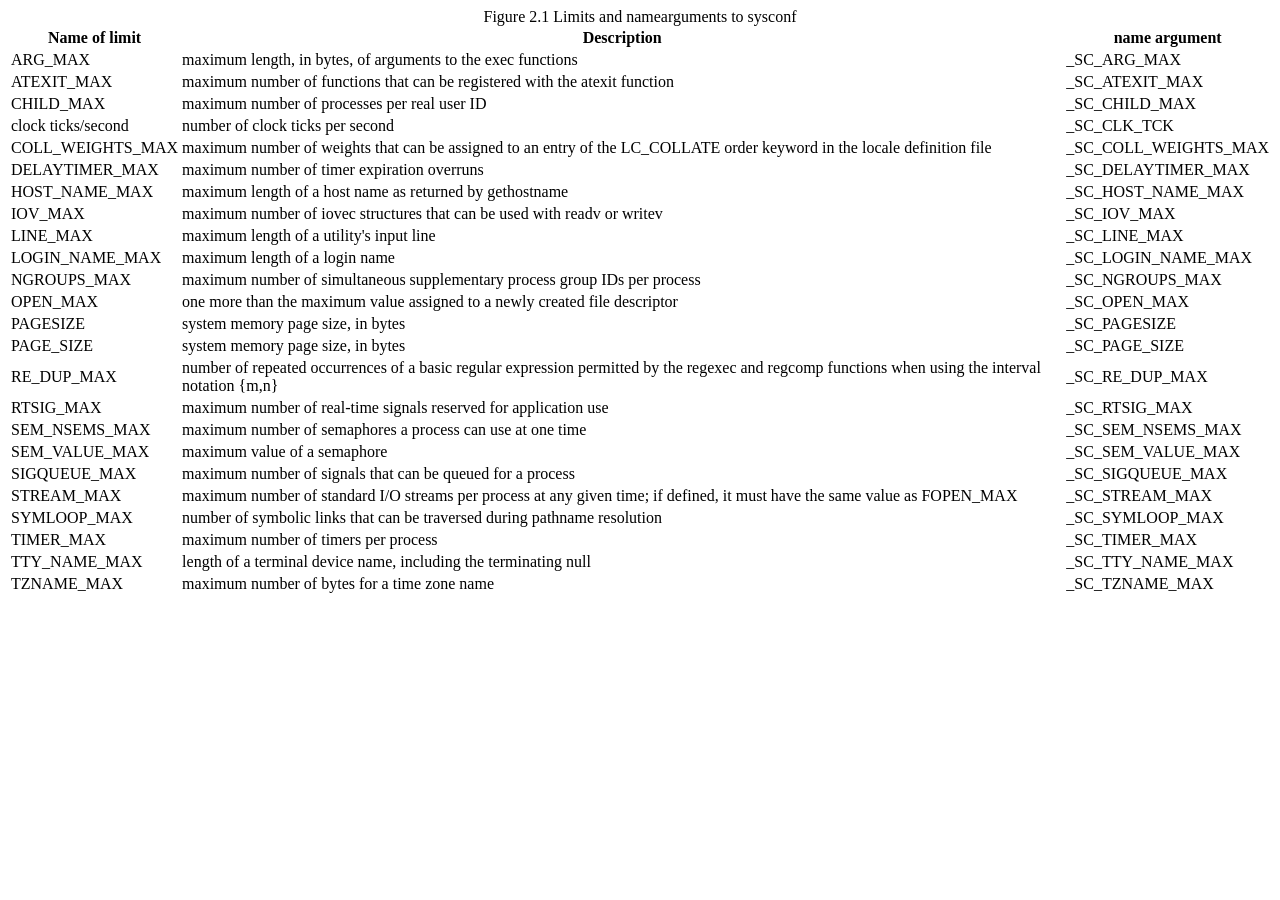
==== docs/index.html @ b6fc958f "Rename src to docs for GitHub Pages." ====
<html><title>APUE 2.5.4 Figure 2.1 Limits and namearguments to sysconf</title><body>
<table>
  <caption>Figure 2.1 Limits and namearguments to sysconf</caption>
  <thead>
    <tr>
      <th>Name of limit</th>
      <th>Description</th>
      <th>name argument</th>
    </tr>
  </thead>
  <tbody>
    
      <tr>
        <td>ARG_MAX</td>
        <td>maximum length, in bytes, of arguments to the exec functions</td>
        <td>_SC_ARG_MAX</td>
      </tr>
    
      <tr>
        <td>ATEXIT_MAX</td>
        <td>maximum number of functions that can be registered with the atexit function</td>
        <td>_SC_ATEXIT_MAX</td>
      </tr>
    
      <tr>
        <td>CHILD_MAX</td>
        <td>maximum number of processes per real user ID</td>
        <td>_SC_CHILD_MAX</td>
      </tr>
    
      <tr>
        <td>clock ticks/second</td>
        <td>number of clock ticks per second</td>
        <td>_SC_CLK_TCK</td>
      </tr>
    
      <tr>
        <td>COLL_WEIGHTS_MAX</td>
        <td>maximum number of weights that can be assigned to an entry of the LC_COLLATE order keyword in the locale definition file</td>
        <td>_SC_COLL_WEIGHTS_MAX</td>
      </tr>
    
      <tr>
        <td>DELAYTIMER_MAX</td>
        <td>maximum number of timer expiration overruns</td>
        <td>_SC_DELAYTIMER_MAX</td>
      </tr>
    
      <tr>
        <td>HOST_NAME_MAX</td>
        <td>maximum length of a host name as returned by gethostname</td>
        <td>_SC_HOST_NAME_MAX</td>
      </tr>
    
      <tr>
        <td>IOV_MAX</td>
        <td>maximum number of iovec structures that can be used with readv or writev</td>
        <td>_SC_IOV_MAX</td>
      </tr>
    
      <tr>
        <td>LINE_MAX</td>
        <td>maximum length of a utility's input line</td>
        <td>_SC_LINE_MAX</td>
      </tr>
    
      <tr>
        <td>LOGIN_NAME_MAX</td>
        <td>maximum length of a login name</td>
        <td>_SC_LOGIN_NAME_MAX</td>
      </tr>
    
      <tr>
        <td>NGROUPS_MAX</td>
        <td>maximum number of simultaneous supplementary process group IDs per process</td>
        <td>_SC_NGROUPS_MAX</td>
      </tr>
    
      <tr>
        <td>OPEN_MAX</td>
        <td>one more than the maximum value assigned to a newly created file descriptor</td>
        <td>_SC_OPEN_MAX</td>
      </tr>
    
      <tr>
        <td>PAGESIZE</td>
        <td>system memory page size, in bytes</td>
        <td>_SC_PAGESIZE</td>
      </tr>
    
      <tr>
        <td>PAGE_SIZE</td>
        <td>system memory page size, in bytes</td>
        <td>_SC_PAGE_SIZE</td>
      </tr>
    
      <tr>
        <td>RE_DUP_MAX</td>
        <td>number of repeated occurrences of a basic regular expression permitted by the regexec and regcomp functions when using the interval notation {m,n}</td>
        <td>_SC_RE_DUP_MAX</td>
      </tr>
    
      <tr>
        <td>RTSIG_MAX</td>
        <td>maximum number of real-time signals reserved for application use</td>
        <td>_SC_RTSIG_MAX</td>
      </tr>
    
      <tr>
        <td>SEM_NSEMS_MAX</td>
        <td>maximum number of semaphores a process can use at one time</td>
        <td>_SC_SEM_NSEMS_MAX</td>
      </tr>
    
      <tr>
        <td>SEM_VALUE_MAX</td>
        <td>maximum value of a semaphore</td>
        <td>_SC_SEM_VALUE_MAX</td>
      </tr>
    
      <tr>
        <td>SIGQUEUE_MAX</td>
        <td>maximum number of signals that can be queued for a process</td>
        <td>_SC_SIGQUEUE_MAX</td>
      </tr>
    
      <tr>
        <td>STREAM_MAX</td>
        <td>maximum number of standard I/O streams per process at any given time; if defined, it must have the same value as FOPEN_MAX</td>
        <td>_SC_STREAM_MAX</td>
      </tr>
    
      <tr>
        <td>SYMLOOP_MAX</td>
        <td>number of symbolic links that can be traversed during pathname resolution</td>
        <td>_SC_SYMLOOP_MAX</td>
      </tr>
    
      <tr>
        <td>TIMER_MAX</td>
        <td>maximum number of timers per process</td>
        <td>_SC_TIMER_MAX</td>
      </tr>
    
      <tr>
        <td>TTY_NAME_MAX</td>
        <td>length of a terminal device name, including the terminating null</td>
        <td>_SC_TTY_NAME_MAX</td>
      </tr>
    
      <tr>
        <td>TZNAME_MAX</td>
        <td>maximum number of bytes for a time zone name</td>
        <td>_SC_TZNAME_MAX</td>
      </tr>
    
  </tbody>
</table>
</body></html>
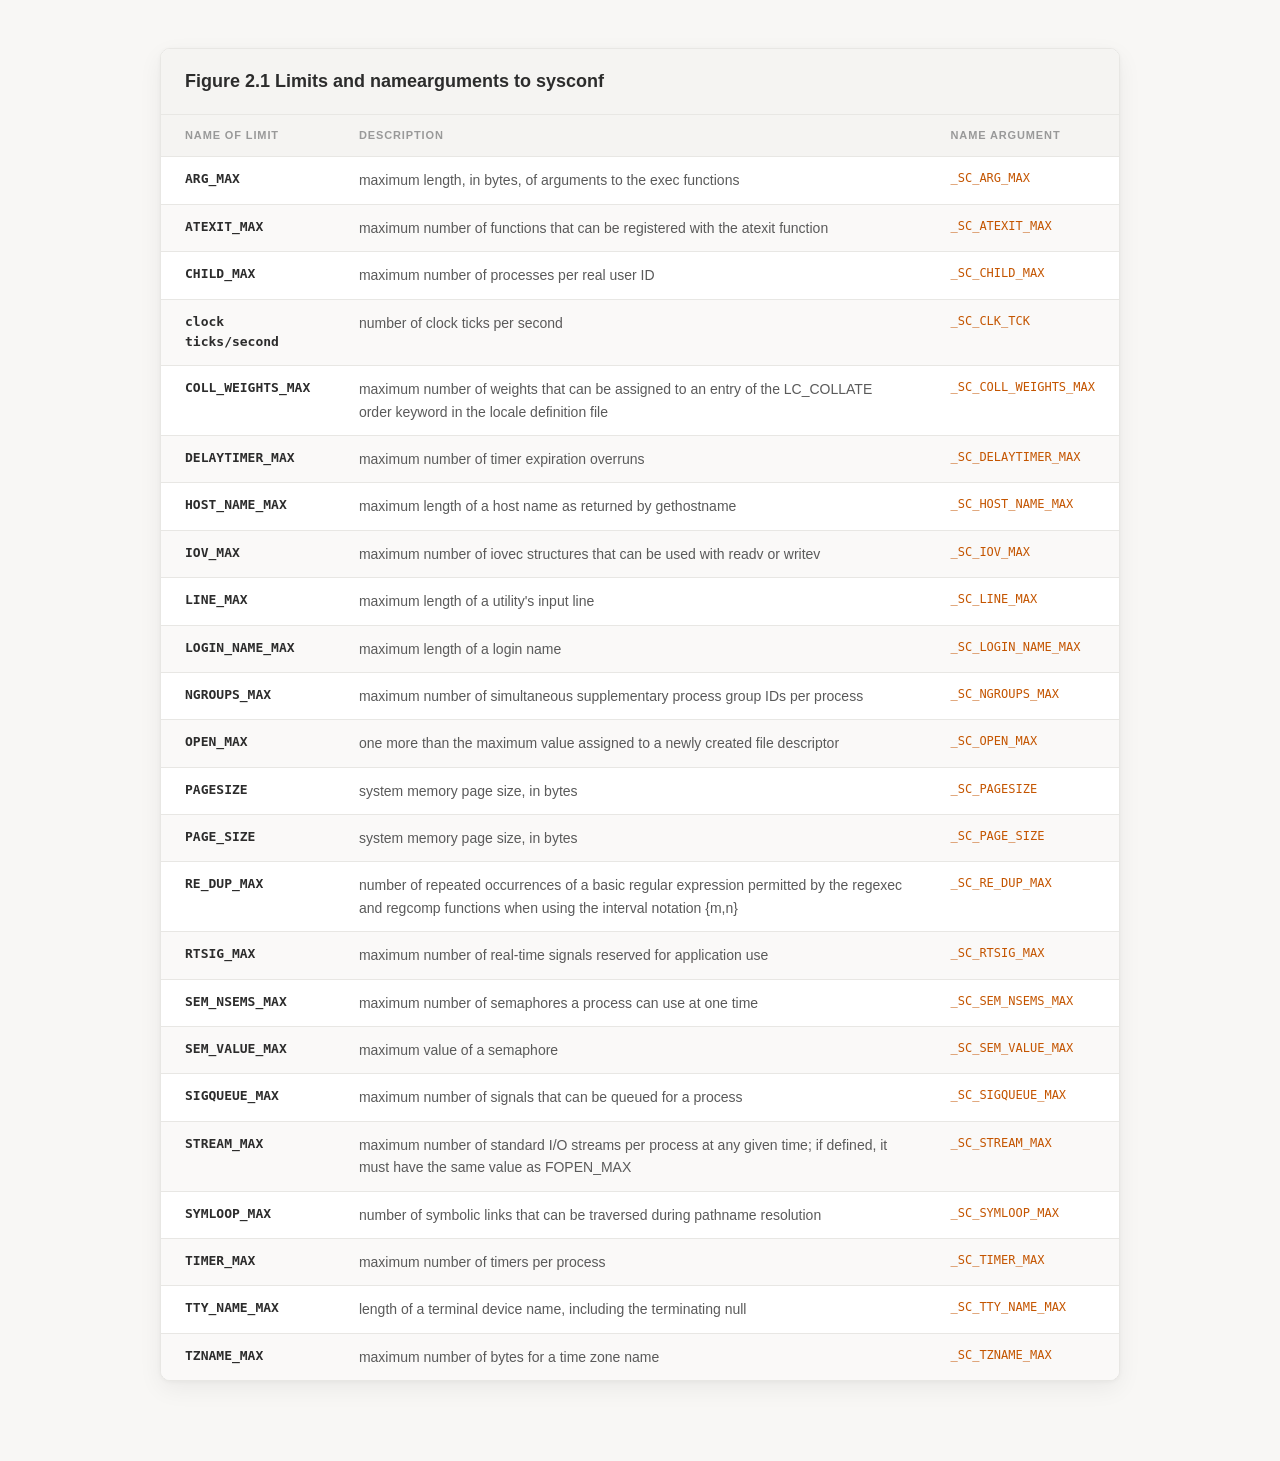
==== commit 179bda43: "Add description to the fig 2.1 table." ====
--- a/docs/index.html
+++ b/docs/index.html
@@ -1,4 +1,12 @@
-<html><title>APUE 2.5.4 Figure 2.1 Limits and namearguments to sysconf</title><body>
+<!DOCTYPE html>
+<html lang="en">
+<head>
+  <meta charset="UTF-8">
+  <meta name="viewport" content="width=device-width, initial-scale=1.0">
+  <title>APUE 2.5.4 Figure 2.1 Limits and namearguments to sysconf</title>
+  <link rel="stylesheet" href="style.css">
+</head>
+<body>
 <table>
   <caption>Figure 2.1 Limits and namearguments to sysconf</caption>
   <thead>
@@ -11,146 +19,266 @@
   <tbody>
     
       <tr>
-        <td>ARG_MAX</td>
-        <td>maximum length, in bytes, of arguments to the exec functions</td>
+        <td tabindex="0">ARG_MAX</td>
+        <td>
+          maximum length, in bytes, of arguments to the exec functions
+          <div class="long_descr">
+            ARG_MAX (_SC_ARG_MAX) defines the maximum combined size in bytes allowed for the command-line arguments (ARGV) and environment variables (ENV) passed into the execve system call [The Open Group]. The Linux kernel enforces this limit to protect the newly created process's memory stack from being overwhelmed by an array of text strings before execution even begins. In daily development or CLI usage (e.g., executing a Ruby system() call or Go's exec.Command), breaching this limit triggers the classic Argument list too long (E2BIG) error, which typically happens when shell expansions like rm * attempt to process hundreds of thousands of files at once instead of using batching tools like xargs.
+          </div>
+        </td>
         <td>_SC_ARG_MAX</td>
       </tr>
     
       <tr>
-        <td>ATEXIT_MAX</td>
-        <td>maximum number of functions that can be registered with the atexit function</td>
+        <td tabindex="0">ATEXIT_MAX</td>
+        <td>
+          maximum number of functions that can be registered with the atexit function
+          <div class="long_descr">
+            ATEXIT_MAX (_SC_ATEXIT_MAX) defines the maximum number of cleanup functions that a single process can register using the atexit() function to be automatically executed upon normal program termination [The Open Group]. The system library (libc) allocates fixed array structures in memory to manage these callbacks, executing them in the reverse order of their registration (LIFO) to ensure safe resource deallocation, though they will not be triggered during abrupt crashes or explicit _exit() calls. While the historical XSI standard guarantees a minimum threshold of 32 functions [The Open Group], high-level runtimes like Go completely bypass this system limit by handling deferred cleanups (defer) via the compiler, whereas Ruby manages Kernel.at_exit hooks natively within its own User Space memory management.
+          </div>
+        </td>
         <td>_SC_ATEXIT_MAX</td>
       </tr>
     
       <tr>
-        <td>CHILD_MAX</td>
-        <td>maximum number of processes per real user ID</td>
+        <td tabindex="0">CHILD_MAX</td>
+        <td>
+          maximum number of processes per real user ID
+          <div class="long_descr">
+            CHILD_MAX (_SC_CHILD_MAX) defines the maximum number of active simultaneous processes that a single real user ID (UID) is permitted to own at any given moment [The Open Group]. The operating system kernel enforces this limit within its process-tracking allocation routines: every time a process calls fork(), the kernel verifies the user's active process counter, instantly blocking the system call with an EAGAIN (Resource temporarily unavailable) error if the ceiling is reached. This safeguard serves as a critical defense line against malicious or runaway application loops—such as fork bombs—preventing a single user from exhaustively monopolizing the kernel's process table and freezing the entire server; while the minimal POSIX standard requires a baseline of just 25 [The Open Group], modern Linux servers scale this boundary dynamically based on total system RAM (viewable via ulimit -u).
+          </div>
+        </td>
         <td>_SC_CHILD_MAX</td>
       </tr>
     
       <tr>
-        <td>clock ticks/second</td>
-        <td>number of clock ticks per second</td>
+        <td tabindex="0">clock ticks/second</td>
+        <td>
+          number of clock ticks per second
+          <div class="long_descr">
+            _SC_CLK_TCK provides the number of software clock ticks per second used by the kernel to measure process execution intervals. Rather than using raw nanoseconds, the Unix kernel increments internal counters (User Jiffies) during CPU scheduling and exposes these metrics inside the /proc/[pid]/stat virtual file or via the times() system call. Runtimes, monitoring agents (like Datadog), and CLI tools (like top) must divide these raw kernel ticks by the value returned by sysconf(_SC_CLK_TCK)—which is almost always hardcoded to 100 on modern Linux—to accurately compute actual CPU utilization percentages and process runtimes in human-readable seconds.
+          </div>
+        </td>
         <td>_SC_CLK_TCK</td>
       </tr>
     
       <tr>
-        <td>COLL_WEIGHTS_MAX</td>
-        <td>maximum number of weights that can be assigned to an entry of the LC_COLLATE order keyword in the locale definition file</td>
+        <td tabindex="0">COLL_WEIGHTS_MAX</td>
+        <td>
+          maximum number of weights that can be assigned to an entry of the LC_COLLATE order keyword in the locale definition file
+          <div class="long_descr">
+            COLL_WEIGHTS_MAX (_SC_COLL_WEIGHTS_MAX) defines the maximum number of comparison passes (weights) used by system string-matching functions like strcoll() to sort text according to human language rules rather than raw binary ASCII codes (ord) [The Open Group]. While binary sorting simply compares byte values, human-centric sorting requires multi-stage logic defined in the LC_COLLATE locale file. For example, a system might need three separate passes (weights) to determine that the German letter ä should be grouped near a on the first pass, distinguished from a on the second pass, and validated for capitalization (like ä vs Ä) on the third. This constant caps the number of these evaluation stages—mandating a minimum of 2 by POSIX/XSI but expanding to 255 on modern Linux—to protect libc string sorters from memory exhaustion or infinite loops when evaluating deeply nested sorting rules [The Open Group].
+          </div>
+        </td>
         <td>_SC_COLL_WEIGHTS_MAX</td>
       </tr>
     
       <tr>
-        <td>DELAYTIMER_MAX</td>
-        <td>maximum number of timer expiration overruns</td>
+        <td tabindex="0">DELAYTIMER_MAX</td>
+        <td>
+          maximum number of timer expiration overruns
+          <div class="long_descr">
+            DELAYTIMER_MAX (_SC_DELAYTIMER_MAX) defines the maximum number of missed timer ticks (overruns) that the kernel can queue for a high-precision POSIX timer before it stops counting them [The Open Group]. Imagine a Go/Ruby real-time microservice that uses a kernel timer to process data every 1 millisecond. If your worker thread suddenly blocks for 50 milliseconds while executing a heavy Leetcode-style algorithmic task, the timer will fire 50 times during that freeze. To prevent flooding the system with 50 duplicate signals, the kernel compresses them into a single wake-up call and increments an internal "overrun counter." This constant sets the ceiling for that counter—guaranteed to be at least 32 by POSIX/XSI but often much higher—ensuring that if a process experiences massive lag, excess missed ticks are safely dropped without crashing the kernel's memory tracking [The Open Group].
+          </div>
+        </td>
         <td>_SC_DELAYTIMER_MAX</td>
       </tr>
     
       <tr>
-        <td>HOST_NAME_MAX</td>
-        <td>maximum length of a host name as returned by gethostname</td>
+        <td tabindex="0">HOST_NAME_MAX</td>
+        <td>
+          maximum length of a host name as returned by gethostname
+          <div class="long_descr">
+            HOST_NAME_MAX (_SC_HOST_NAME_MAX) defines the maximum length of a system's network name (hostname) in bytes, excluding the terminating null character [The Open Group]. The operating system kernel utilizes this limit to reserve a fixed-size byte array within its internal system identification structures (such as the nodename field in struct utsname). While the POSIX/XSI standard mandates a baseline threshold of at least 255 bytes [The Open Group], the Linux kernel historically hardcodes this boundary to a strict 64 bytes. In daily operations, this limit directly affects DevOps engineering and infrastructure deployment: if a container orchestrator (like Kubernetes) or a Ruby/Go network script attempts to assign a long, auto-generated FQDN using the sethostname() system call, any string exceeding 64 characters will trigger an EINVAL (Invalid argument) error or be abruptly truncated by the kernel.
+          </div>
+        </td>
         <td>_SC_HOST_NAME_MAX</td>
       </tr>
     
       <tr>
-        <td>IOV_MAX</td>
-        <td>maximum number of iovec structures that can be used with readv or writev</td>
+        <td tabindex="0">IOV_MAX</td>
+        <td>
+          maximum number of iovec structures that can be used with readv or writev
+          <div class="long_descr">
+            IOV_MAX (_SC_IOV_MAX) defines the maximum number of elements allowed in an iovec array when performing vector (scatter-gather) I/O operations via system calls like readv() or writev() [The Open Group]. An iovec is a fundamental two-field C-structure containing a memory address pointer (iov_base) and a byte length (iov_len), which essentially describes a single disconnected chunk of data in User Space. Instead of spending CPU cycles and allocating RAM to combine hundreds of text slices into one contiguous string (like running array.join in Ruby or pre-allocating a large byte slice in Go), you package these chunks into an array of iovec structures and hand them over to the kernel in a single atomic system call. This constant restricts the array's size—guaranteeing a minimum of 16 by POSIX/XSI but expanding to 1024 on modern Linux and macOS [The Open Group]—meaning that if your high-throughput Go or Ruby server passes 1025 text chunks to a socket at once, the system call will immediately reject the operation with an EINVAL (Invalid argument) error.
+          </div>
+        </td>
         <td>_SC_IOV_MAX</td>
       </tr>
     
       <tr>
-        <td>LINE_MAX</td>
-        <td>maximum length of a utility's input line</td>
+        <td tabindex="0">LINE_MAX</td>
+        <td>
+          maximum length of a utility's input line
+          <div class="long_descr">
+            LINE_MAX (_SC_LINE_MAX) defines the maximum length of a utility’s input line in bytes, including the newline character (\n), that standard UNIX command-line tools (such as grep, sed, or awk) are guaranteed to process without failing [The Open Group]. Historically, this limit forced developers to allocate fixed-size memory buffers in User Space, protecting the program's stack from overflowing when reading text streams. While the POSIX/XSI standard requires a minimum baseline of 2048 bytes, modern GNU utilities on Linux dynamically reallocate memory under the hood (getline) and can handle lines of almost any size, making this constant a legacy compatibility guarantee [The Open Group]. In practice, if you feed a continuous stream of data containing a huge line (e.g., millions of characters without a single \n) into an old, strict compliance utility, the program will abruptly truncate the input or crash with a buffer overflow error.
+          </div>
+        </td>
         <td>_SC_LINE_MAX</td>
       </tr>
     
       <tr>
-        <td>LOGIN_NAME_MAX</td>
-        <td>maximum length of a login name</td>
+        <td tabindex="0">LOGIN_NAME_MAX</td>
+        <td>
+          maximum length of a login name
+          <div class="long_descr">
+            
+          </div>
+        </td>
         <td>_SC_LOGIN_NAME_MAX</td>
       </tr>
     
       <tr>
-        <td>NGROUPS_MAX</td>
-        <td>maximum number of simultaneous supplementary process group IDs per process</td>
+        <td tabindex="0">NGROUPS_MAX</td>
+        <td>
+          maximum number of simultaneous supplementary process group IDs per process
+          <div class="long_descr">
+            NGROUPS_MAX (_SC_NGROUPS_MAX) defines the maximum number of supplementary group IDs that a single process can concurrently belong to in addition to its primary group [The Open Group]. The Unix kernel stores this list directly within its process credential tracking structures to perform rapid O(N) permission validations whenever an application initiates an open() or exec() system call [The Open Group]. While the POSIX/XSI standard mandates a historical baseline of at least 8 groups [The Open Group], modern Linux scaling expands this capacity up to 65,536. In production environments, this limit typically surfaces during enterprise LDAP or Active Directory integrations: if a user belongs to hundreds of corporate security groups and accesses files over an old NFSv3 share—which hardcodes an archaic internal protocol limit of 16 groups—the kernel will silently truncate the group array, causing the file system to reject access with an unexpected EACCES (Permission denied) error.
+          </div>
+        </td>
         <td>_SC_NGROUPS_MAX</td>
       </tr>
     
       <tr>
-        <td>OPEN_MAX</td>
-        <td>one more than the maximum value assigned to a newly created file descriptor</td>
+        <td tabindex="0">OPEN_MAX</td>
+        <td>
+          one more than the maximum value assigned to a newly created file descriptor
+          <div class="long_descr">
+            OPEN_MAX (_SC_OPEN_MAX) defines the maximum number of files and network sockets that a single process is permitted to keep open simultaneously [The Open Group]. The Unix kernel enforces this limit by restricting the size of the process's internal file descriptor table, where each integer index (starting at 0 for stdin, 1 for stdout, 2 for stderr) points to an open file structure. While the historical POSIX/XSI baseline requires a minimum of just 20 [The Open Group], modern Linux systems default to a soft limit of 1024 and a hard limit of 4096 (configurable via ulimit -n). As a Go or Ruby developer, you will encounter this boundary under heavy network traffic: if a high-performance web server (like Puma or a Go HTTP multiplexer) accepts massive concurrent TCP connections without closing them fast enough, the accept() or open() system calls will immediately fail, crashing with the classic EMFILE: Too many open files error.
+          </div>
+        </td>
         <td>_SC_OPEN_MAX</td>
       </tr>
     
       <tr>
-        <td>PAGESIZE</td>
-        <td>system memory page size, in bytes</td>
+        <td tabindex="0">PAGESIZE</td>
+        <td>
+          system memory page size, in bytes
+          <div class="long_descr">
+            PAGESIZE (_SC_PAGESIZE) defines the size of a system memory page in bytes, which represents the smallest fixed-length block of virtual memory allocated by the kernel [The Open Group]. On modern x86_64 and ARM64 architectures running Linux or macOS, this value is almost universally hardcoded to 4096 bytes (4 KB). The operating system handles memory management, paging, and disk I/O caching strictly in blocks of this size rather than individual bytes. In Go and Ruby runtimes, low-level memory allocators and tools leverage this constant to align data structures along page boundaries and manage memory mappings via the mmap() system call, which significantly minimizes CPU translation lookaside buffer (TLB) cache misses and accelerates overall execution speed.
+          </div>
+        </td>
         <td>_SC_PAGESIZE</td>
       </tr>
     
       <tr>
-        <td>PAGE_SIZE</td>
-        <td>system memory page size, in bytes</td>
+        <td tabindex="0">PAGE_SIZE</td>
+        <td>
+          system memory page size, in bytes
+          <div class="long_descr">
+            PAGE_SIZE (_SC_PAGE_SIZE) is an absolute synonym for PAGESIZE, defining the size of a system memory page in bytes (universally 4096 bytes or 4 KB on modern x86_64/ARM64 architectures) [The Open Group]. The existence of both names is a historical artifact for cross-platform compatibility: PAGESIZE is the official standard mandated by POSIX, while PAGE_SIZE emerged from the XSI, BSD, and System V Unix lineages. To prevent developers from writing platform-specific conditional code (#ifdef), modern system libraries (libc) and the sysconf utility support both tokens interchangeably to yield the identical value. Understanding this system page dimension is critical in Go and Ruby for low-level memory performance, as the kernel maps virtual memory, handles disk caches, and executes memory-backed system calls like mmap() exclusively in blocks aligned to this specific byte threshold.
+          </div>
+        </td>
         <td>_SC_PAGE_SIZE</td>
       </tr>
     
       <tr>
-        <td>RE_DUP_MAX</td>
-        <td>number of repeated occurrences of a basic regular expression permitted by the regexec and regcomp functions when using the interval notation {m,n}</td>
+        <td tabindex="0">RE_DUP_MAX</td>
+        <td>
+          number of repeated occurrences of a basic regular expression permitted by the regexec and regcomp functions when using the interval notation {m,n}
+          <div class="long_descr">
+            RE_DUP_MAX (_SC_RE_DUP_MAX) defines the maximum number of repetitions permitted in an interval expression {m,n} within a basic or extended regular expression processed by the regcomp() and regexec() functions [The Open Group]. When a pattern like a{1,1000} is compiled, the regex engine must internally expand or track the allowed repetition count to match input strings—the value of RE_DUP_MAX sets the hard ceiling on the upper bound n that the engine will accept before rejecting the pattern with REG_BADBR (Invalid back reference or repetition). While the POSIX/XSI standard guarantees a minimum threshold of 255 repetitions [The Open Group], modern GNU libc and BSD regex implementations report far larger values, often 32767, effectively removing the limit for practical purposes. In daily development, this surfaces when developers generate regex patterns dynamically—for example, a Ruby or Go script building a d{5000} quantifier from user input, or a log-parsing tool constructing a pattern to match long fixed-width fields. If the quantifier exceeds RE_DUP_MAX, regcomp() fails outright, forcing the developer to switch from a single bounded quantifier to explicit alternation or a programmatic loop, since no amount of input preprocessing can bypass a compile-time regex constraint.
+          </div>
+        </td>
         <td>_SC_RE_DUP_MAX</td>
       </tr>
     
       <tr>
-        <td>RTSIG_MAX</td>
-        <td>maximum number of real-time signals reserved for application use</td>
+        <td tabindex="0">RTSIG_MAX</td>
+        <td>
+          maximum number of real-time signals reserved for application use
+          <div class="long_descr">
+            RTSIG_MAX (_SC_RTSIG_MAX) defines the maximum number of unique real-time signal identifiers reserved exclusively for application use within the operating system [The Open Group]. Unlike standard POSIX signals (such as SIGINT or SIGKILL) which the kernel can compress or drop if multiple instances arrive simultaneously, real-time signals are guaranteed to be queued and delivered in a strict first-in, first-out (FIFO) order. This constant acts as an architectural boundary, defining the menu of unique signal types available (mandated by POSIX/XSI to be at least 8 [The Open Group] but hardcoded to 32 on modern Linux, spanning from SIGRTMIN to SIGRTMAX). In low-level multi-threaded runtimes and asynchronous architectures, this fixed range allows processes to establish highly reliable, out-of-band communication channels without losing crucial event notifications.
+          </div>
+        </td>
         <td>_SC_RTSIG_MAX</td>
       </tr>
     
       <tr>
-        <td>SEM_NSEMS_MAX</td>
-        <td>maximum number of semaphores a process can use at one time</td>
+        <td tabindex="0">SEM_NSEMS_MAX</td>
+        <td>
+          maximum number of semaphores a process can use at one time
+          <div class="long_descr">
+            SEM_NSEMS_MAX (_SC_SEM_NSEMS_MAX) defines the maximum number of POSIX semaphores that a single process can concurrently create and maintain in the operating system [The Open Group]. Because semaphores are critical kernel-level sync primitives with dedicated tracking structures and wait queues in Kernel Space, this constraint protects the system's volatile RAM from exhaustion by a runaway process. While the POSIX/XSI baseline mandates a minimum ceiling of at least 256 concurrent semaphores [The Open Group], modern Linux implementations either handle this limit dynamically or scale it to match the global process descriptor table. In everyday Go and Ruby web development, you will rarely hit this system boundary because high-level language runtimes manage concurrency using native User Space abstractions—like channels, sync.Mutex, or Ruby fibers—bypassing heavy kernel semaphores entirely.
+          </div>
+        </td>
         <td>_SC_SEM_NSEMS_MAX</td>
       </tr>
     
       <tr>
-        <td>SEM_VALUE_MAX</td>
-        <td>maximum value of a semaphore</td>
+        <td tabindex="0">SEM_VALUE_MAX</td>
+        <td>
+          maximum value of a semaphore
+          <div class="long_descr">
+            SEM_VALUE_MAX (_SC_SEM_VALUE_MAX) defines the maximum counter value that a single POSIX semaphore can legally hold [The Open Group]. Because a semaphore acts as an atomic counter tracking available shared resources, this limit determines the absolute ceiling for consecutive increment calls (sem_post) before the kernel blocks the operation and throws an ERANGE or EINVAL overflow error. While the historical XSI standard guarantees a minimum threshold of at least 32,767 (fitting into a signed 16-bit short integer) [The Open Group], modern Linux and glibc scale this boundary up to 2,147,483,647 (the maximum for a 32-bit signed INT_MAX). In production Go or Ruby environments, you will never exhaust this ceiling, but understanding it highlights how the kernel uses integer bit sizes to prevent data corruption in concurrent counters.
+          </div>
+        </td>
         <td>_SC_SEM_VALUE_MAX</td>
       </tr>
     
       <tr>
-        <td>SIGQUEUE_MAX</td>
-        <td>maximum number of signals that can be queued for a process</td>
+        <td tabindex="0">SIGQUEUE_MAX</td>
+        <td>
+          maximum number of signals that can be queued for a process
+          <div class="long_descr">
+            SIGQUEUE_MAX (_SC_SIGQUEUE_MAX) defines the maximum number of individual real-time signals that can be simultaneously queued inside the kernel's buffer for a single target process [The Open Group]. While RTSIG_MAX dictates the range of unique signal identifiers (the available alphabet) [The Open Group], SIGQUEUE_MAX controls the actual physical depth of the single queue where pending signal instances are stored [The Open Group]. When a process dispatches a real-time signal via sigqueue(), the kernel allocates an internal slot to ensure data preservation; if the recipient process is lagging and its queue fills up to this threshold, the kernel rejects subsequent signals with an EAGAIN error [The Open Group]. The POSIX standard guarantees a minimum queue depth of 32 [The Open Group], but modern Linux systems shield Go and Ruby runtimes by scaling this globally via user-wide limits (RLIMIT_SIGPENDING, viewable via ulimit -i), preventing low-level signal drops during high-frequency event handling.
+          </div>
+        </td>
         <td>_SC_SIGQUEUE_MAX</td>
       </tr>
     
       <tr>
-        <td>STREAM_MAX</td>
-        <td>maximum number of standard I/O streams per process at any given time; if defined, it must have the same value as FOPEN_MAX</td>
+        <td tabindex="0">STREAM_MAX</td>
+        <td>
+          maximum number of standard I/O streams per process at any given time; if defined, it must have the same value as FOPEN_MAX
+          <div class="long_descr">
+            STREAM_MAX (_SC_STREAM_MAX) defines the maximum number of standard buffered I/O streams (structures of type FILE *) that a single process can concurrently hold open via standard library functions like fopen() [The Open Group]. Unlike raw kernel-level file descriptors managed by OPEN_MAX, these streams operate strictly within User Space, utilizing internal runtime memory buffers to optimize data transfers before flushing them down to the kernel. To maintain system-wide API predictability, standard compliant libraries ensure that this macro mirrors FOPEN_MAX exactly. While the traditional POSIX/XSI baseline mandates a minimum allowance of just 8 concurrent streams (including stdin, stdout, and stderr) [The Open Group], modern Linux implementations scale this dynamically up to 1024 or to match the running shell's ulimit -n constraint. Go and Ruby developers are entirely decoupled from this specific limitation: Go’s os package interfaces directly with naked kernel descriptors, while Ruby’s native IO library implements its own localized User Space buffering mechanisms, completely bypassing legacy C-library stream abstractions.
+          </div>
+        </td>
         <td>_SC_STREAM_MAX</td>
       </tr>
     
       <tr>
-        <td>SYMLOOP_MAX</td>
-        <td>number of symbolic links that can be traversed during pathname resolution</td>
+        <td tabindex="0">SYMLOOP_MAX</td>
+        <td>
+          number of symbolic links that can be traversed during pathname resolution
+          <div class="long_descr">
+            SYMLOOP_MAX (_SC_SYMLOOP_MAX) defines the maximum number of symbolic links that the kernel can traverse sequentially when resolving a relative or absolute pathname [The Open Group]. When an application initiates a file system operation—such as a Go os.Open() or a Ruby File.read()—and the target path points to a symlink, the kernel must recursively unravel the link to find the real destination file. This constant sets a rigid boundary for that traversal loop to prevent circular symlinks (e.g., A -> B and B -> A) from causing an infinite recursion that would exhaust kernel stack memory and panic the entire system. While the historical POSIX baseline dictates a minimum threshold of just 8 hops [The Open Group], modern Linux implementations expand this limit to a maximum of 40 consecutive links [The Open Group]; exceeding this 40-hop ceiling causes the system call to instantly abort and return the classic ELOOP: Too many levels of symbolic links error.
+          </div>
+        </td>
         <td>_SC_SYMLOOP_MAX</td>
       </tr>
     
       <tr>
-        <td>TIMER_MAX</td>
-        <td>maximum number of timers per process</td>
+        <td tabindex="0">TIMER_MAX</td>
+        <td>
+          maximum number of timers per process
+          <div class="long_descr">
+            TIMER_MAX (_SC_TIMER_MAX) defines the maximum number of high-precision POSIX interval timers (timer_create) that a single process is allowed to create and maintain simultaneously in the operating system [The Open Group]. Because each of these hardware-backed timers allocates a physical tracking structure within Kernel Space and ties directly into kernel clock interrupts, this ceiling protects the OS from resource exhaustion if an application enters a runaway loop. While the historical POSIX standard mandates a guaranteed minimum of at least 32 concurrent timers per process [The Open Group], modern Linux implementations return -1 for this sysconf query, meaning there is no rigid system-enforced limit beyond the bounds of available physical RAM. In daily Go or Ruby microservice engineering, you will never trigger this kernel threshold because both language runtimes multiplex millions of application-level timers entirely in User Space using a handful of native background threads, completely bypassing heavy kernel-level allocations.
+          </div>
+        </td>
         <td>_SC_TIMER_MAX</td>
       </tr>
     
       <tr>
-        <td>TTY_NAME_MAX</td>
-        <td>length of a terminal device name, including the terminating null</td>
+        <td tabindex="0">TTY_NAME_MAX</td>
+        <td>
+          length of a terminal device name, including the terminating null
+          <div class="long_descr">
+            TTY_NAME_MAX (_SC_TTY_NAME_MAX) defines the maximum length of a terminal device name in bytes, including the terminating null character (\0) [The Open Group]. When an application queries the file path of a pseudo-terminal (PTY) using the thread-safe ttyname_r() C-library function, the caller must supply a buffer large enough to store strings like /dev/pts/123. While the historical POSIX standard mandates a baseline of just 9 bytes [The Open Group], modern Linux implementations (including glibc and musl libc) define this limit as 32 bytes to accommodate standard terminal paths. High-level runtimes handle this by allocating static safe margins; for instance, Ruby's io-console extension hardcodes a 1024-byte stack buffer for its ttyname_r wrapper. While this oversized buffer practically eliminates the risk of an ERANGE error or string truncation on standard Linux environments, it highlights how User Space extensions rely on generous fixed-size bounds to safely swallow the underlying OS limits during interactive CLI operations.
+          </div>
+        </td>
         <td>_SC_TTY_NAME_MAX</td>
       </tr>
     
       <tr>
-        <td>TZNAME_MAX</td>
-        <td>maximum number of bytes for a time zone name</td>
+        <td tabindex="0">TZNAME_MAX</td>
+        <td>
+          maximum number of bytes for a time zone name
+          <div class="long_descr">
+            TTY_NAME_MAX (_SC_TTY_NAME_MAX) defines the maximum length of a terminal device name in bytes, including the terminating null character (\0) [The Open Group]. While the historical POSIX standard mandates a baseline of just 9 bytes [The Open Group], modern Linux implementations (glibc and musl libc) define this limit as 32 bytes to accommodate standard terminal paths like /dev/pts/123. This constraint directly dictates the memory requirements for the thread-safe ttyname_r() library function. Rather than allocating dynamically, high-level tools ensure compatibility by providing rigid, oversized boundaries; for instance, Ruby's io-console extension hardcodes a 1024-byte stack buffer for its internal ttyname_r calls, which practically eliminates the risk of an ERANGE truncation error on modern Linux systems.
+          </div>
+        </td>
         <td>_SC_TZNAME_MAX</td>
       </tr>
     
--- a/docs/style.css
+++ b/docs/style.css
@@ -0,0 +1,147 @@
+/* APUE 2.5.4 — Tables */
+*, *::before, *::after { box-sizing: border-box; margin: 0; padding: 0; }
+
+:root {
+  --bg:       #f8f7f5;
+  --card:     #ffffff;
+  --head:     #f5f4f2;
+  --hover:    #f0efec;
+  --alt:      #faf9f8;
+  --border:   #e8e7e4;
+  --text:     #2c2c2c;
+  --mid:      #5a5a5a;
+  --muted:    #999;
+  --accent:   #c45500;
+  --accentbg: #fff4eb;
+  --radius:   10px;
+  --sans:  -apple-system, BlinkMacSystemFont, 'Segoe UI', Roboto, 'Helvetica Neue', Arial, sans-serif;
+  --mono:  'Menlo', 'Consolas', 'DejaVu Sans Mono', 'Liberation Mono', 'Courier New', monospace;
+}
+
+body {
+  font-family: var(--sans);
+  background: var(--bg);
+  color: var(--text);
+  line-height: 1.6;
+  -webkit-font-smoothing: antialiased;
+}
+
+/* center content */
+body > table {
+  max-width: 960px;
+  margin: 48px auto 80px;
+  display: block;
+}
+
+/* caption as heading */
+caption {
+  caption-side: top;
+  text-align: left;
+  padding: 18px 24px;
+  font-size: 18px;
+  font-weight: 700;
+  color: var(--text);
+  background: var(--head);
+  border-bottom: 1px solid var(--border);
+}
+
+/* card wrapper feel */
+table {
+  width: 100%;
+  border-collapse: collapse;
+  background: var(--card);
+  border: 1px solid var(--border);
+  border-radius: var(--radius);
+  box-shadow: 0 1px 4px rgba(0,0,0,0.04), 0 8px 24px rgba(0,0,0,0.06);
+  overflow: hidden;
+}
+
+/* header row */
+thead th {
+  padding: 12px 24px;
+  font-size: 11px;
+  font-weight: 700;
+  letter-spacing: 0.08em;
+  text-transform: uppercase;
+  color: var(--muted);
+  text-align: left;
+  background: var(--head);
+  border-bottom: 1px solid var(--border);
+}
+
+/* body rows */
+tbody td {
+  padding: 12px 24px;
+  font-size: 14px;
+  color: var(--mid);
+  vertical-align: top;
+  border-bottom: 1px solid var(--border);
+}
+
+tbody tr:last-child td { border-bottom: none; }
+tbody tr:nth-child(even) { background: var(--alt); }
+tbody tr:hover { background: var(--hover); }
+
+/* first column — Name of limit — interactive */
+tbody td:first-child {
+  font-family: var(--mono);
+  font-size: 13px;
+  font-weight: 600;
+  color: var(--text);
+  cursor: help;
+}
+
+tbody td:first-child:hover {
+  color: var(--accent);
+  background: var(--accentbg);
+}
+
+/* third column — name argument — monospace badge */
+tbody td:last-child {
+  font-family: var(--mono);
+  font-size: 12px;
+  font-weight: 500;
+  color: var(--accent);
+  white-space: nowrap;
+}
+
+/* mobile */
+@media (max-width: 720px) {
+  body > table { margin: 20px 8px 40px; }
+  thead th, tbody td { padding: 10px 14px; font-size: 13px; }
+  caption { font-size: 15px; padding: 14px 16px; }
+}
+
+/* ── long_descr toggle on click ── */
+
+.long_descr {
+  max-height: 0;
+  opacity: 0;
+  overflow: hidden;
+  margin-top: 0;
+  padding-top: 0;
+  transition:
+    max-height 0.35s ease,
+    opacity   0.25s ease,
+    margin-top 0.35s ease;
+}
+
+/* when first td is focused (clicked) — show long_descr in same row */
+tbody td:first-child:focus ~ td .long_descr {
+  max-height: 200px;
+  opacity: 1;
+  margin-top: 8px;
+}
+
+/* focused state replaces hover — keep the highlight */
+tbody td:first-child:focus {
+  color: var(--accent);
+  background: var(--accentbg);
+  outline: none;
+}
+
+/* remove cursor:help on focused (already open) */
+tbody td:first-child:focus {
+  cursor: pointer;
+}
+/* test */
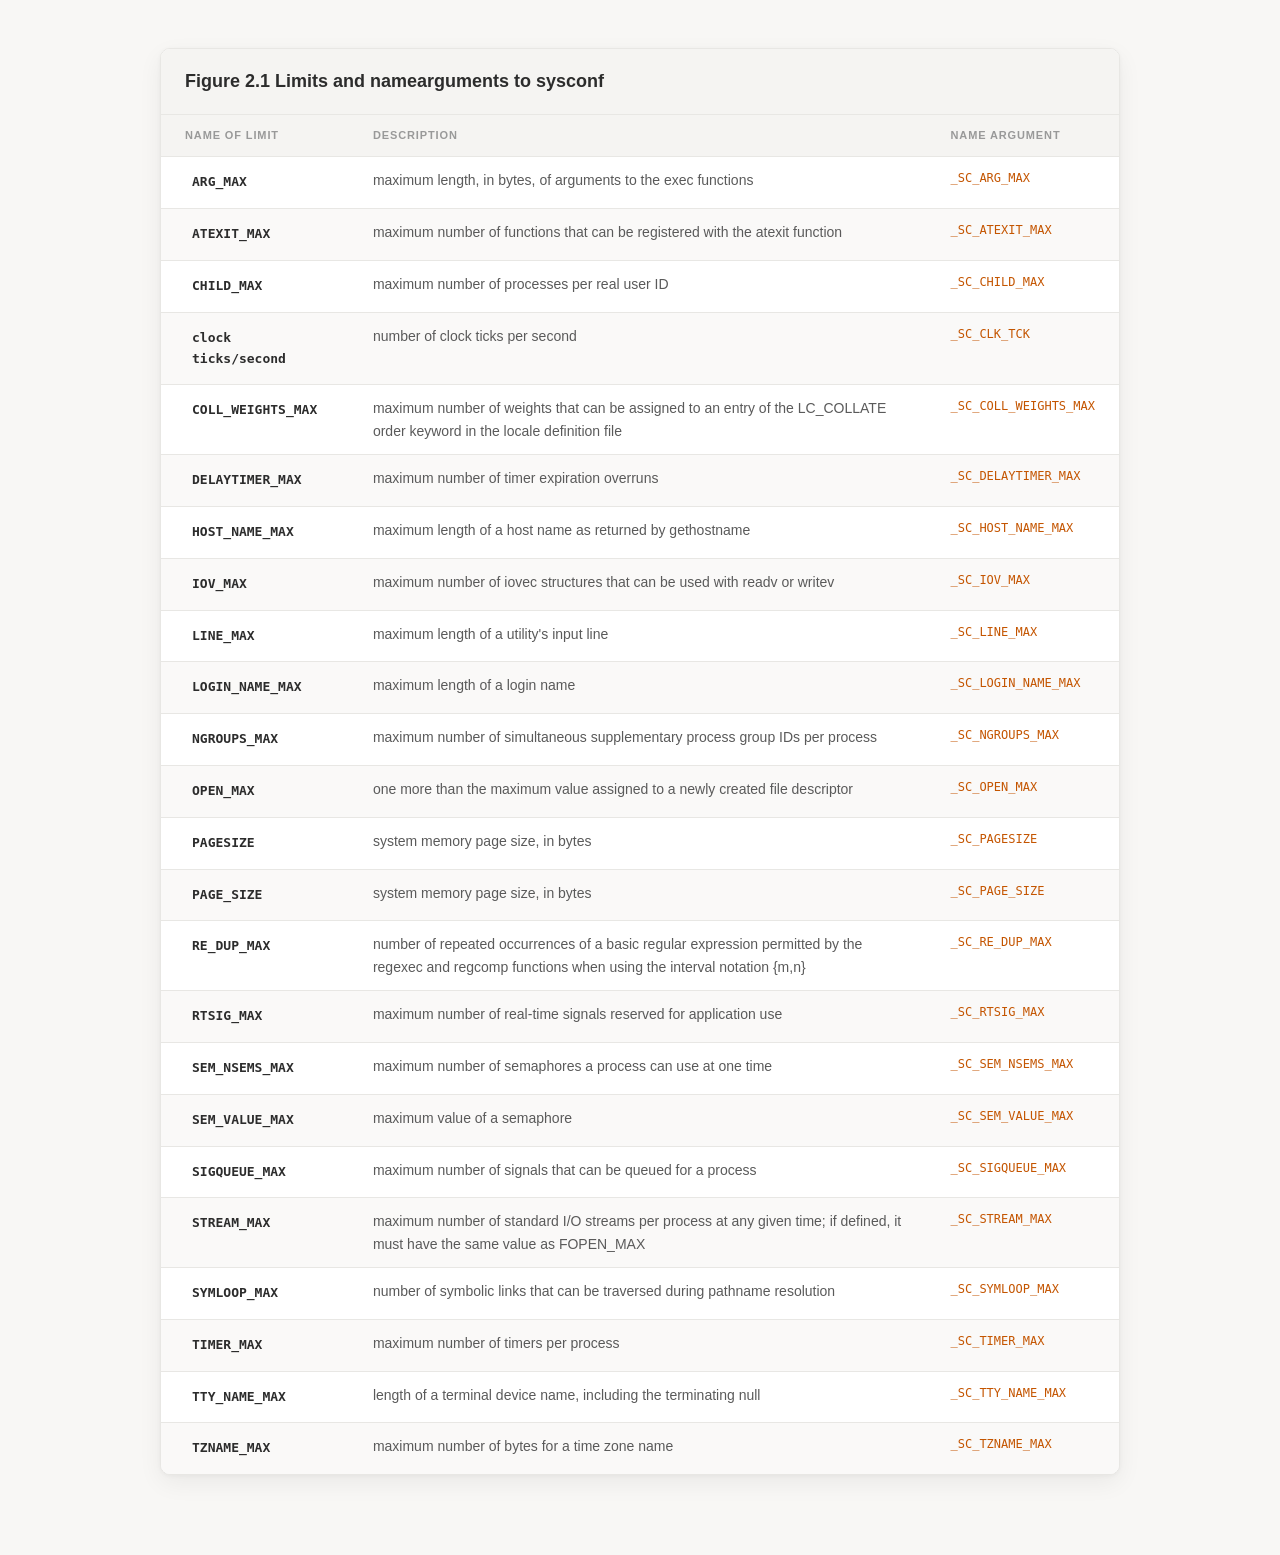
==== commit 1fa50434: "Open/Close long descr." ====
--- a/docs/index.html
+++ b/docs/index.html
@@ -4,7 +4,7 @@
   <meta charset="UTF-8">
   <meta name="viewport" content="width=device-width, initial-scale=1.0">
   <title>APUE 2.5.4 Figure 2.1 Limits and namearguments to sysconf</title>
-  <link rel="stylesheet" href="style.css">
+  <link rel="stylesheet" href="style.css?v=2">
 </head>
 <body>
 <table>
@@ -19,7 +19,11 @@
   <tbody>
     
       <tr>
-        <td tabindex="0">ARG_MAX</td>
+        <td>
+          <label>
+            <input type="checkbox" class="toggle" hidden>ARG_MAX
+          </label>
+        </td>
         <td>
           maximum length, in bytes, of arguments to the exec functions
           <div class="long_descr">
@@ -30,7 +34,11 @@
       </tr>
     
       <tr>
-        <td tabindex="0">ATEXIT_MAX</td>
+        <td>
+          <label>
+            <input type="checkbox" class="toggle" hidden>ATEXIT_MAX
+          </label>
+        </td>
         <td>
           maximum number of functions that can be registered with the atexit function
           <div class="long_descr">
@@ -41,7 +49,11 @@
       </tr>
     
       <tr>
-        <td tabindex="0">CHILD_MAX</td>
+        <td>
+          <label>
+            <input type="checkbox" class="toggle" hidden>CHILD_MAX
+          </label>
+        </td>
         <td>
           maximum number of processes per real user ID
           <div class="long_descr">
@@ -52,7 +64,11 @@
       </tr>
     
       <tr>
-        <td tabindex="0">clock ticks/second</td>
+        <td>
+          <label>
+            <input type="checkbox" class="toggle" hidden>clock ticks/second
+          </label>
+        </td>
         <td>
           number of clock ticks per second
           <div class="long_descr">
@@ -63,7 +79,11 @@
       </tr>
     
       <tr>
-        <td tabindex="0">COLL_WEIGHTS_MAX</td>
+        <td>
+          <label>
+            <input type="checkbox" class="toggle" hidden>COLL_WEIGHTS_MAX
+          </label>
+        </td>
         <td>
           maximum number of weights that can be assigned to an entry of the LC_COLLATE order keyword in the locale definition file
           <div class="long_descr">
@@ -74,7 +94,11 @@
       </tr>
     
       <tr>
-        <td tabindex="0">DELAYTIMER_MAX</td>
+        <td>
+          <label>
+            <input type="checkbox" class="toggle" hidden>DELAYTIMER_MAX
+          </label>
+        </td>
         <td>
           maximum number of timer expiration overruns
           <div class="long_descr">
@@ -85,7 +109,11 @@
       </tr>
     
       <tr>
-        <td tabindex="0">HOST_NAME_MAX</td>
+        <td>
+          <label>
+            <input type="checkbox" class="toggle" hidden>HOST_NAME_MAX
+          </label>
+        </td>
         <td>
           maximum length of a host name as returned by gethostname
           <div class="long_descr">
@@ -96,7 +124,11 @@
       </tr>
     
       <tr>
-        <td tabindex="0">IOV_MAX</td>
+        <td>
+          <label>
+            <input type="checkbox" class="toggle" hidden>IOV_MAX
+          </label>
+        </td>
         <td>
           maximum number of iovec structures that can be used with readv or writev
           <div class="long_descr">
@@ -107,7 +139,11 @@
       </tr>
     
       <tr>
-        <td tabindex="0">LINE_MAX</td>
+        <td>
+          <label>
+            <input type="checkbox" class="toggle" hidden>LINE_MAX
+          </label>
+        </td>
         <td>
           maximum length of a utility's input line
           <div class="long_descr">
@@ -118,7 +154,11 @@
       </tr>
     
       <tr>
-        <td tabindex="0">LOGIN_NAME_MAX</td>
+        <td>
+          <label>
+            <input type="checkbox" class="toggle" hidden>LOGIN_NAME_MAX
+          </label>
+        </td>
         <td>
           maximum length of a login name
           <div class="long_descr">
@@ -129,7 +169,11 @@
       </tr>
     
       <tr>
-        <td tabindex="0">NGROUPS_MAX</td>
+        <td>
+          <label>
+            <input type="checkbox" class="toggle" hidden>NGROUPS_MAX
+          </label>
+        </td>
         <td>
           maximum number of simultaneous supplementary process group IDs per process
           <div class="long_descr">
@@ -140,7 +184,11 @@
       </tr>
     
       <tr>
-        <td tabindex="0">OPEN_MAX</td>
+        <td>
+          <label>
+            <input type="checkbox" class="toggle" hidden>OPEN_MAX
+          </label>
+        </td>
         <td>
           one more than the maximum value assigned to a newly created file descriptor
           <div class="long_descr">
@@ -151,7 +199,11 @@
       </tr>
     
       <tr>
-        <td tabindex="0">PAGESIZE</td>
+        <td>
+          <label>
+            <input type="checkbox" class="toggle" hidden>PAGESIZE
+          </label>
+        </td>
         <td>
           system memory page size, in bytes
           <div class="long_descr">
@@ -162,7 +214,11 @@
       </tr>
     
       <tr>
-        <td tabindex="0">PAGE_SIZE</td>
+        <td>
+          <label>
+            <input type="checkbox" class="toggle" hidden>PAGE_SIZE
+          </label>
+        </td>
         <td>
           system memory page size, in bytes
           <div class="long_descr">
@@ -173,7 +229,11 @@
       </tr>
     
       <tr>
-        <td tabindex="0">RE_DUP_MAX</td>
+        <td>
+          <label>
+            <input type="checkbox" class="toggle" hidden>RE_DUP_MAX
+          </label>
+        </td>
         <td>
           number of repeated occurrences of a basic regular expression permitted by the regexec and regcomp functions when using the interval notation {m,n}
           <div class="long_descr">
@@ -184,7 +244,11 @@
       </tr>
     
       <tr>
-        <td tabindex="0">RTSIG_MAX</td>
+        <td>
+          <label>
+            <input type="checkbox" class="toggle" hidden>RTSIG_MAX
+          </label>
+        </td>
         <td>
           maximum number of real-time signals reserved for application use
           <div class="long_descr">
@@ -195,7 +259,11 @@
       </tr>
     
       <tr>
-        <td tabindex="0">SEM_NSEMS_MAX</td>
+        <td>
+          <label>
+            <input type="checkbox" class="toggle" hidden>SEM_NSEMS_MAX
+          </label>
+        </td>
         <td>
           maximum number of semaphores a process can use at one time
           <div class="long_descr">
@@ -206,7 +274,11 @@
       </tr>
     
       <tr>
-        <td tabindex="0">SEM_VALUE_MAX</td>
+        <td>
+          <label>
+            <input type="checkbox" class="toggle" hidden>SEM_VALUE_MAX
+          </label>
+        </td>
         <td>
           maximum value of a semaphore
           <div class="long_descr">
@@ -217,7 +289,11 @@
       </tr>
     
       <tr>
-        <td tabindex="0">SIGQUEUE_MAX</td>
+        <td>
+          <label>
+            <input type="checkbox" class="toggle" hidden>SIGQUEUE_MAX
+          </label>
+        </td>
         <td>
           maximum number of signals that can be queued for a process
           <div class="long_descr">
@@ -228,7 +304,11 @@
       </tr>
     
       <tr>
-        <td tabindex="0">STREAM_MAX</td>
+        <td>
+          <label>
+            <input type="checkbox" class="toggle" hidden>STREAM_MAX
+          </label>
+        </td>
         <td>
           maximum number of standard I/O streams per process at any given time; if defined, it must have the same value as FOPEN_MAX
           <div class="long_descr">
@@ -239,7 +319,11 @@
       </tr>
     
       <tr>
-        <td tabindex="0">SYMLOOP_MAX</td>
+        <td>
+          <label>
+            <input type="checkbox" class="toggle" hidden>SYMLOOP_MAX
+          </label>
+        </td>
         <td>
           number of symbolic links that can be traversed during pathname resolution
           <div class="long_descr">
@@ -250,7 +334,11 @@
       </tr>
     
       <tr>
-        <td tabindex="0">TIMER_MAX</td>
+        <td>
+          <label>
+            <input type="checkbox" class="toggle" hidden>TIMER_MAX
+          </label>
+        </td>
         <td>
           maximum number of timers per process
           <div class="long_descr">
@@ -261,7 +349,11 @@
       </tr>
     
       <tr>
-        <td tabindex="0">TTY_NAME_MAX</td>
+        <td>
+          <label>
+            <input type="checkbox" class="toggle" hidden>TTY_NAME_MAX
+          </label>
+        </td>
         <td>
           length of a terminal device name, including the terminating null
           <div class="long_descr">
@@ -272,7 +364,11 @@
       </tr>
     
       <tr>
-        <td tabindex="0">TZNAME_MAX</td>
+        <td>
+          <label>
+            <input type="checkbox" class="toggle" hidden>TZNAME_MAX
+          </label>
+        </td>
         <td>
           maximum number of bytes for a time zone name
           <div class="long_descr">
--- a/docs/style.css
+++ b/docs/style.css
@@ -26,14 +26,12 @@
   -webkit-font-smoothing: antialiased;
 }
 
-/* center content */
 body > table {
   max-width: 960px;
   margin: 48px auto 80px;
   display: block;
 }
 
-/* caption as heading */
 caption {
   caption-side: top;
   text-align: left;
@@ -45,7 +43,6 @@
   border-bottom: 1px solid var(--border);
 }
 
-/* card wrapper feel */
 table {
   width: 100%;
   border-collapse: collapse;
@@ -56,7 +53,6 @@
   overflow: hidden;
 }
 
-/* header row */
 thead th {
   padding: 12px 24px;
   font-size: 11px;
@@ -69,7 +65,6 @@
   border-bottom: 1px solid var(--border);
 }
 
-/* body rows */
 tbody td {
   padding: 12px 24px;
   font-size: 14px;
@@ -82,21 +77,49 @@
 tbody tr:nth-child(even) { background: var(--alt); }
 tbody tr:hover { background: var(--hover); }
 
-/* first column — Name of limit — interactive */
-tbody td:first-child {
+/* Limit name label */
+tbody td:first-child label {
   font-family: var(--mono);
   font-size: 13px;
   font-weight: 600;
   color: var(--text);
   cursor: help;
+  display: inline-block;
+  padding: 2px 6px;
+  border-radius: 4px;
+  border: 1px solid transparent;
+  transition: color 0.15s, background 0.15s, border-color 0.15s;
 }
 
-tbody td:first-child:hover {
+tbody td:first-child label:hover {
   color: var(--accent);
   background: var(--accentbg);
 }
 
-/* third column — name argument — monospace badge */
+/* Checked (open) state */
+tbody td:first-child:has(.toggle:checked) label {
+  color: var(--accent);
+  background: var(--accentbg);
+  border: 1px solid #e8c9a0;
+  cursor: pointer;
+}
+
+/* Long description toggle */
+.long_descr {
+  max-height: 0;
+  opacity: 0;
+  overflow: hidden;
+  margin-top: 0;
+  transition: max-height 0.35s ease, opacity 0.25s ease, margin-top 0.35s ease;
+}
+
+tbody td:first-child:has(.toggle:checked) ~ td .long_descr {
+  max-height: 200px;
+  opacity: 1;
+  margin-top: 8px;
+}
+
+/* Name argument column */
 tbody td:last-child {
   font-family: var(--mono);
   font-size: 12px;
@@ -105,43 +128,9 @@
   white-space: nowrap;
 }
 
-/* mobile */
+/* Mobile */
 @media (max-width: 720px) {
   body > table { margin: 20px 8px 40px; }
   thead th, tbody td { padding: 10px 14px; font-size: 13px; }
   caption { font-size: 15px; padding: 14px 16px; }
 }
-
-/* ── long_descr toggle on click ── */
-
-.long_descr {
-  max-height: 0;
-  opacity: 0;
-  overflow: hidden;
-  margin-top: 0;
-  padding-top: 0;
-  transition:
-    max-height 0.35s ease,
-    opacity   0.25s ease,
-    margin-top 0.35s ease;
-}
-
-/* when first td is focused (clicked) — show long_descr in same row */
-tbody td:first-child:focus ~ td .long_descr {
-  max-height: 200px;
-  opacity: 1;
-  margin-top: 8px;
-}
-
-/* focused state replaces hover — keep the highlight */
-tbody td:first-child:focus {
-  color: var(--accent);
-  background: var(--accentbg);
-  outline: none;
-}
-
-/* remove cursor:help on focused (already open) */
-tbody td:first-child:focus {
-  cursor: pointer;
-}
-/* test */
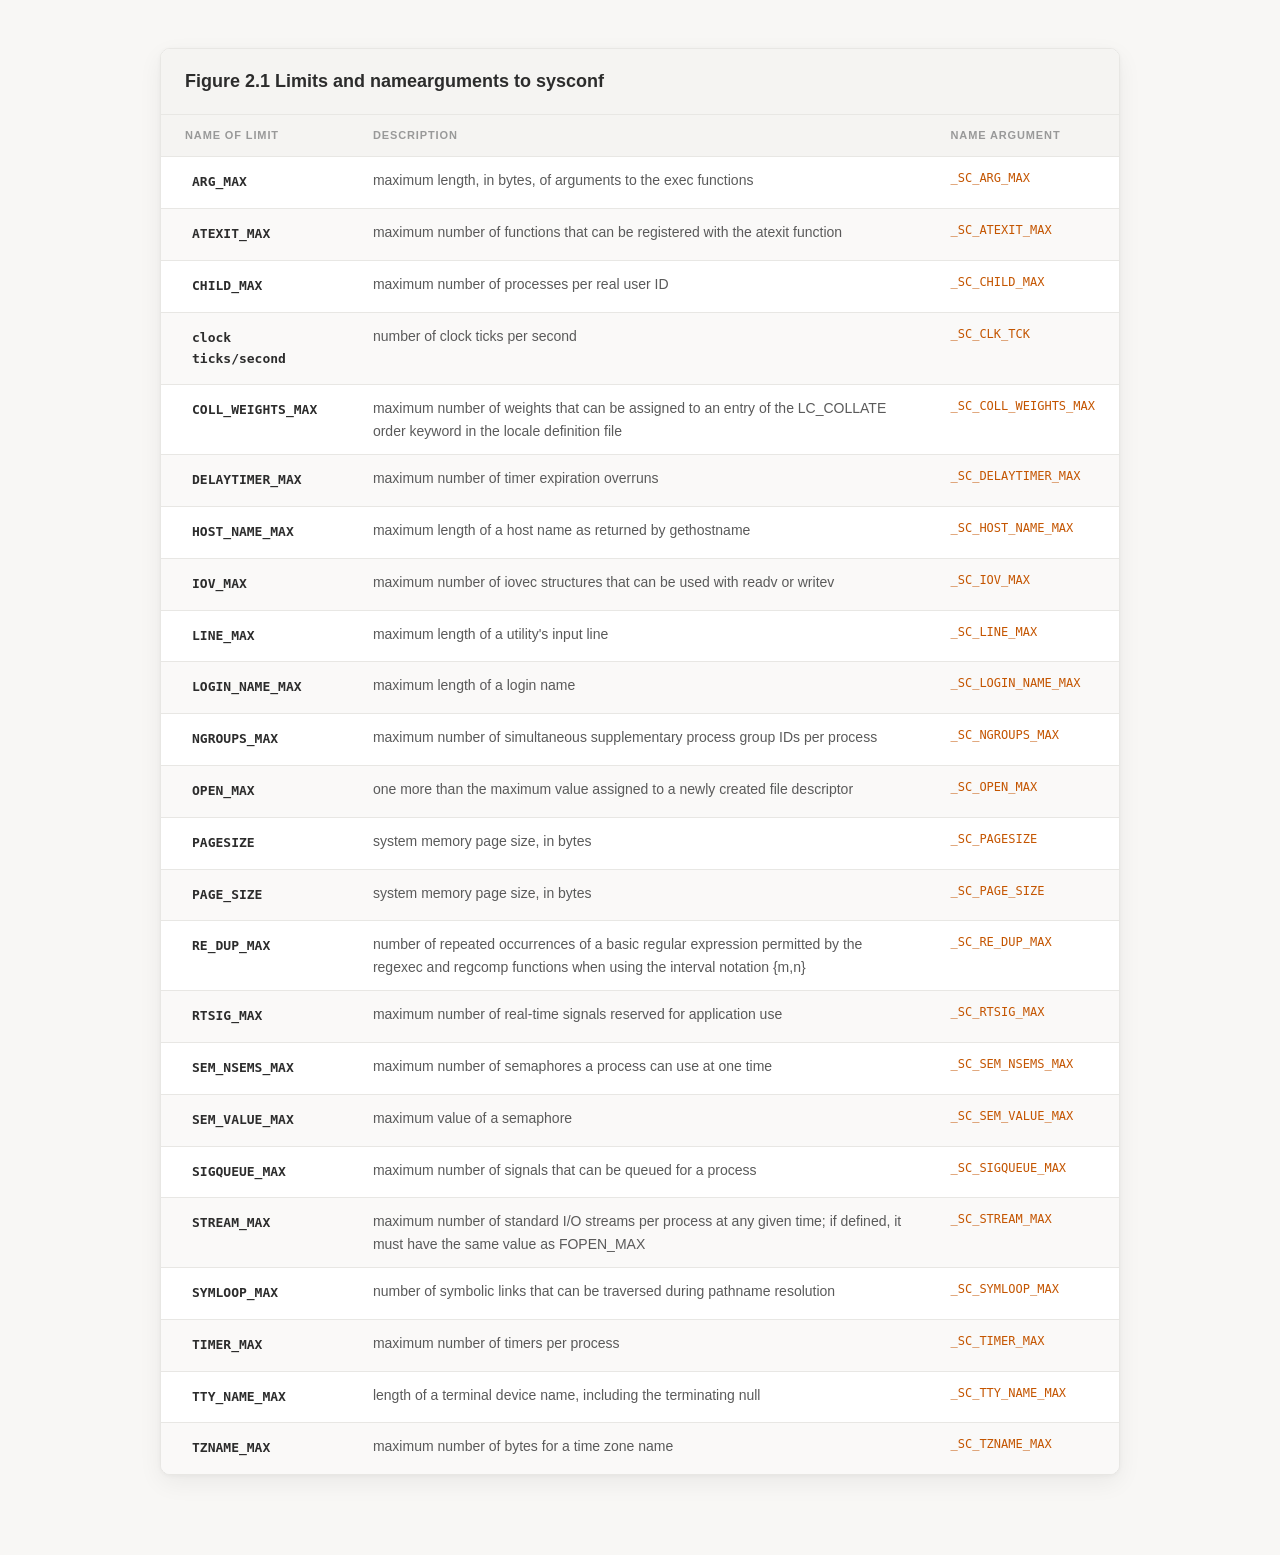
==== commit 0ced9a6b: "Add decoration for long descr. And found absence of the Loging Name Max." ====
--- a/docs/index.html
+++ b/docs/index.html
@@ -4,7 +4,7 @@
   <meta charset="UTF-8">
   <meta name="viewport" content="width=device-width, initial-scale=1.0">
   <title>APUE 2.5.4 Figure 2.1 Limits and namearguments to sysconf</title>
-  <link rel="stylesheet" href="style.css?v=2">
+  <link rel="stylesheet" href="style.css?v=4">
 </head>
 <body>
 <table>
--- a/docs/style.css
+++ b/docs/style.css
@@ -104,19 +104,35 @@
   cursor: pointer;
 }
 
-/* Long description toggle */
+/* Long description — decorated callout */
 .long_descr {
   max-height: 0;
   opacity: 0;
   overflow: hidden;
   margin-top: 0;
-  transition: max-height 0.35s ease, opacity 0.25s ease, margin-top 0.35s ease;
+  padding: 0 14px 0 16px;
+  font-size: 13px;
+  line-height: 1.65;
+  color: var(--mid);
+  border-left: 3px solid transparent;
+  background: transparent;
+  border-radius: 0 6px 6px 0;
+  transition:
+    max-height   0.35s ease,
+    opacity      0.25s ease,
+    margin-top   0.35s ease,
+    padding      0.35s ease,
+    border-color 0.25s ease,
+    background   0.25s ease;
 }
 
 tbody td:first-child:has(.toggle:checked) ~ td .long_descr {
-  max-height: 200px;
+  max-height: 300px;
   opacity: 1;
-  margin-top: 8px;
+  margin-top: 10px;
+  padding: 10px 14px 10px 16px;
+  border-left-color: var(--accent);
+  background: var(--accentbg);
 }
 
 /* Name argument column */
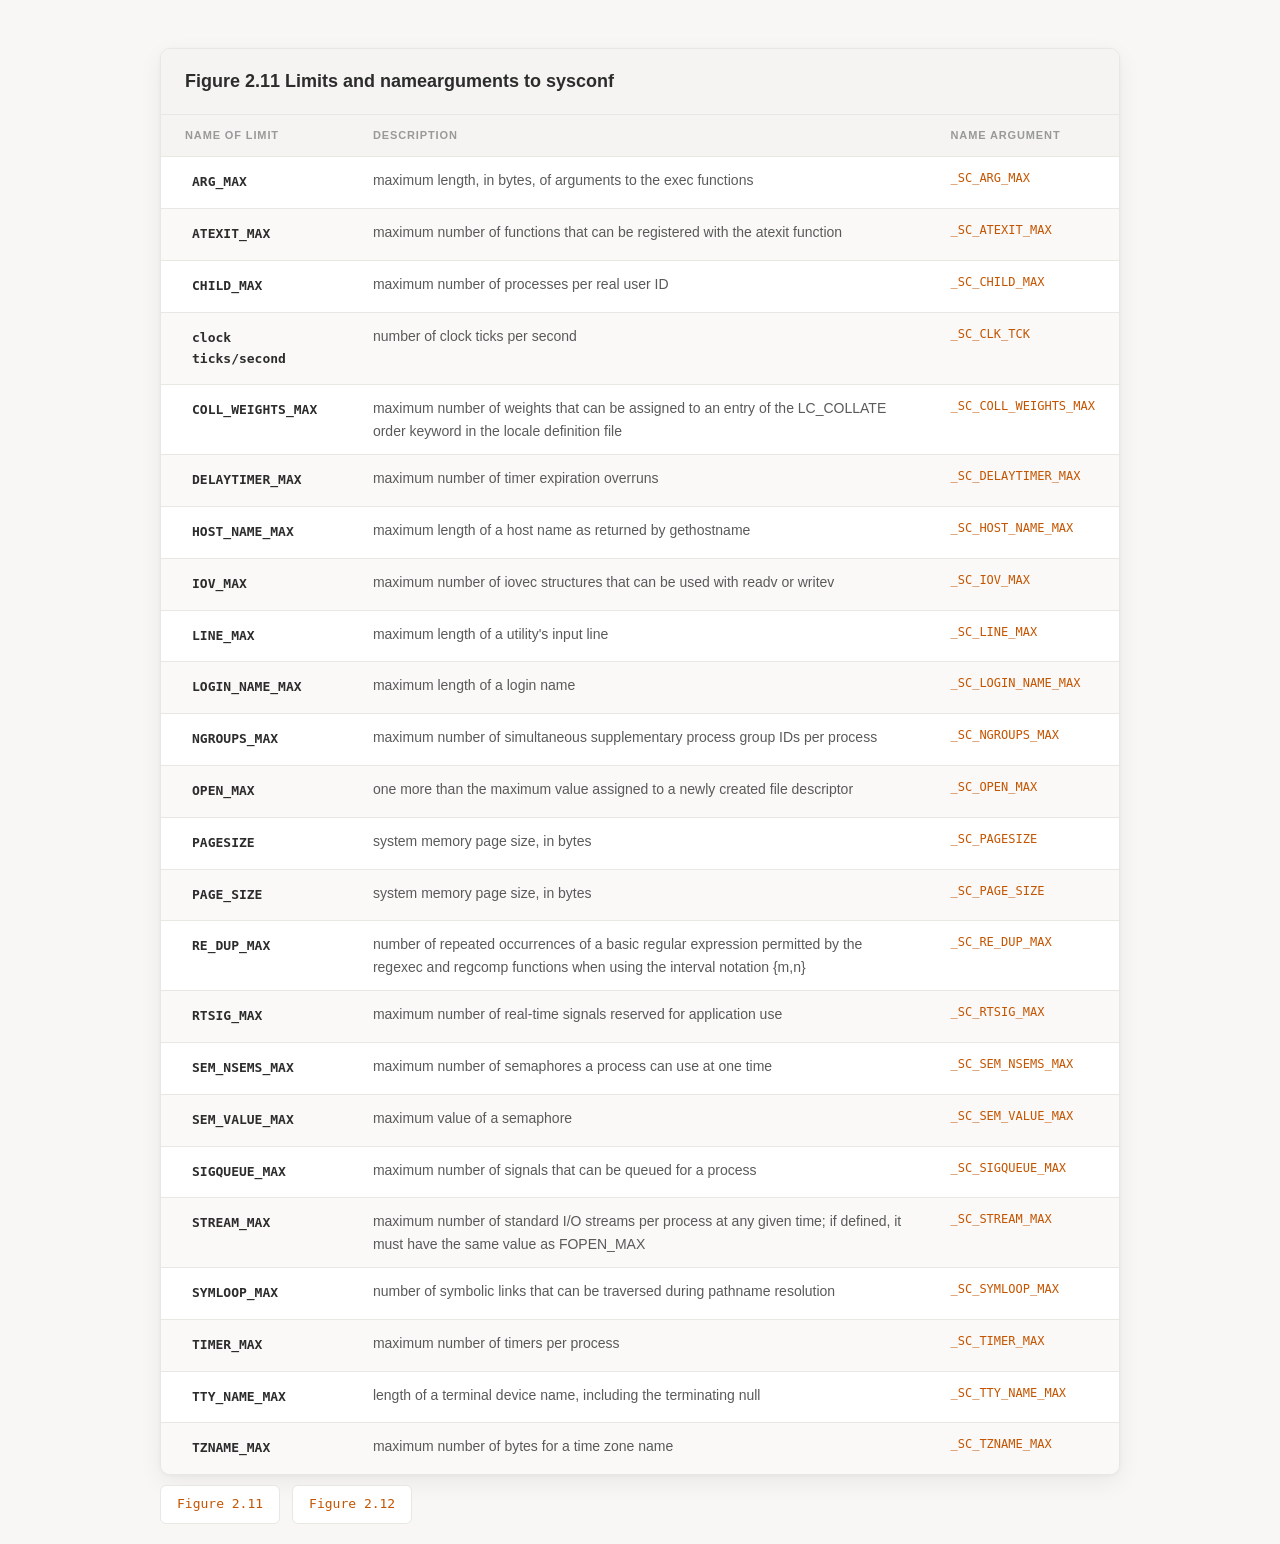
==== commit 2ebd56f7: "Add Figure 2.12, fix Figure 2.11 title." ====
--- a/docs/index.html
+++ b/docs/index.html
@@ -3,12 +3,12 @@
 <head>
   <meta charset="UTF-8">
   <meta name="viewport" content="width=device-width, initial-scale=1.0">
-  <title>APUE 2.5.4 Figure 2.1 Limits and namearguments to sysconf</title>
-  <link rel="stylesheet" href="style.css?v=4">
+  <title>APUE 2.5.4 Figure 2.11 Limits and namearguments to sysconf</title>
+  <link rel="stylesheet" href="style.css?v=8">
 </head>
 <body>
 <table>
-  <caption>Figure 2.1 Limits and namearguments to sysconf</caption>
+  <caption>Figure 2.11 Limits and namearguments to sysconf</caption>
   <thead>
     <tr>
       <th>Name of limit</th>
@@ -162,7 +162,7 @@
         <td>
           maximum length of a login name
           <div class="long_descr">
-            
+            LOGIN_NAME_MAX (_SC_LOGIN_NAME_MAX) defines the maximum length of a user login name in bytes, including the terminating null character (\0) [The Open Group]. While the ancient POSIX/XSI standard mandates a historical minimum baseline of just 9 bytes (allowing for traditional 8-character Unix usernames) [The Open Group], the modern Linux kernel scale expands this limit to 256 bytes within its glibc implementation [The Open Group]. This limit directly defines the internal buffer sizes for thread-safe system library functions like getlogin_r(). In daily administrative development (such as running Go or Ruby user management scripts), you will rarely hit this boundary because high-level CLI tools like useradd impose their own stricter input validation limits—often capping usernames at 32 characters—long before the underlying 256-byte operating system boundary can be tested.
           </div>
         </td>
         <td>_SC_LOGIN_NAME_MAX</td>
@@ -380,4 +380,9 @@
     
   </tbody>
 </table>
+
+<ul>
+  <li><a href="index.html">Figure 2.11</a></li>
+  <li><a href="212.html">Figure 2.12</a></li>
+</ul>
 </body></html>
--- a/docs/style.css
+++ b/docs/style.css
@@ -28,7 +28,7 @@
 
 body > table {
   max-width: 960px;
-  margin: 48px auto 80px;
+  margin: 48px auto 10px;
   display: block;
 }
 
@@ -150,3 +150,39 @@
   thead th, tbody td { padding: 10px 14px; font-size: 13px; }
   caption { font-size: 15px; padding: 14px 16px; }
 }
+
+/* ── Navigation list ── */
+ul {
+  list-style: none;
+  padding: 0;
+  margin: 10px auto 20px;
+  max-width: 960px;
+  display: flex;
+  gap: 12px;
+  flex-wrap: wrap;
+}
+
+ul li {
+  margin: 0;
+}
+
+ul a {
+  display: inline-block;
+  font-family: var(--mono);
+  font-size: 13px;
+  font-weight: 500;
+  color: var(--accent);
+  background: var(--card);
+  border: 1px solid var(--border);
+  border-radius: 6px;
+  padding: 8px 16px;
+  text-decoration: none;
+  transition: background 0.15s, color 0.15s, border-color 0.15s, transform 0.15s;
+}
+
+ul a:hover {
+  background: var(--accentbg);
+  color: var(--accent);
+  border-color: #e8c9a0;
+  transform: translateY(-1px);
+}
